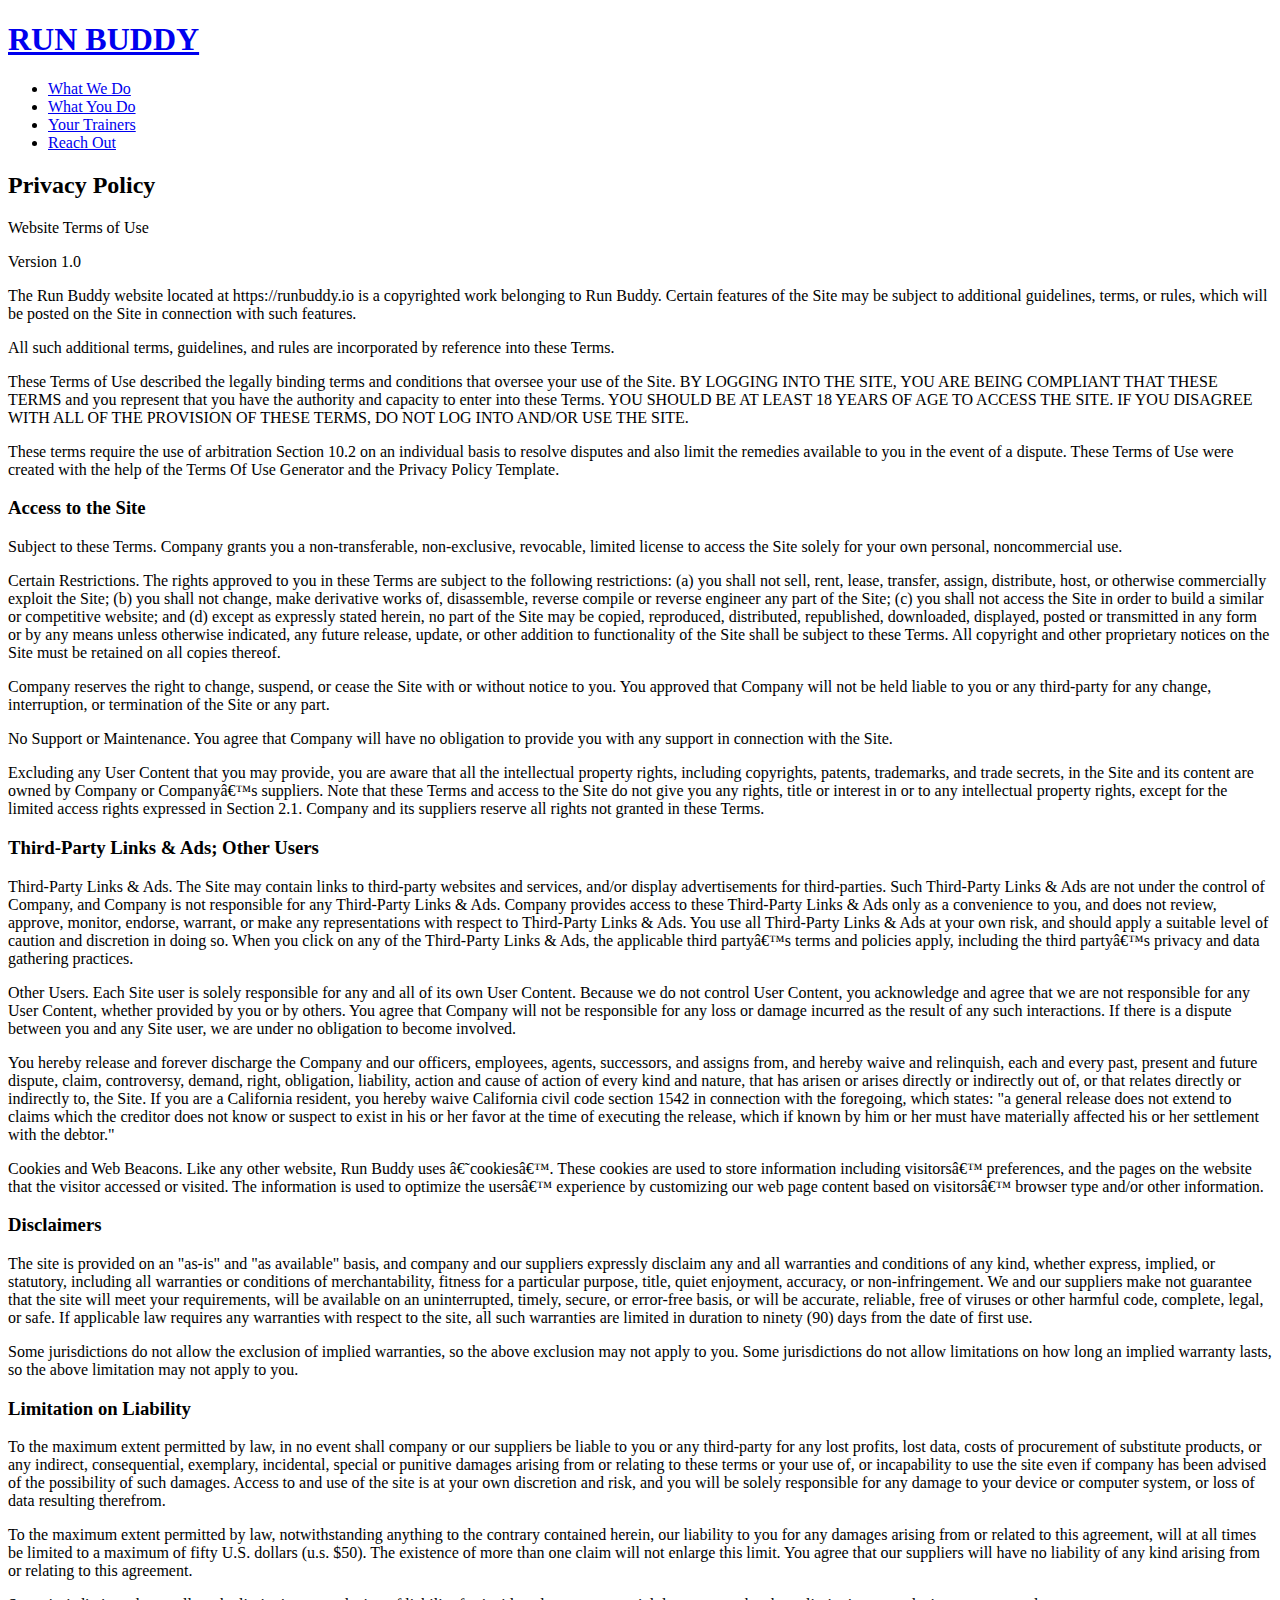
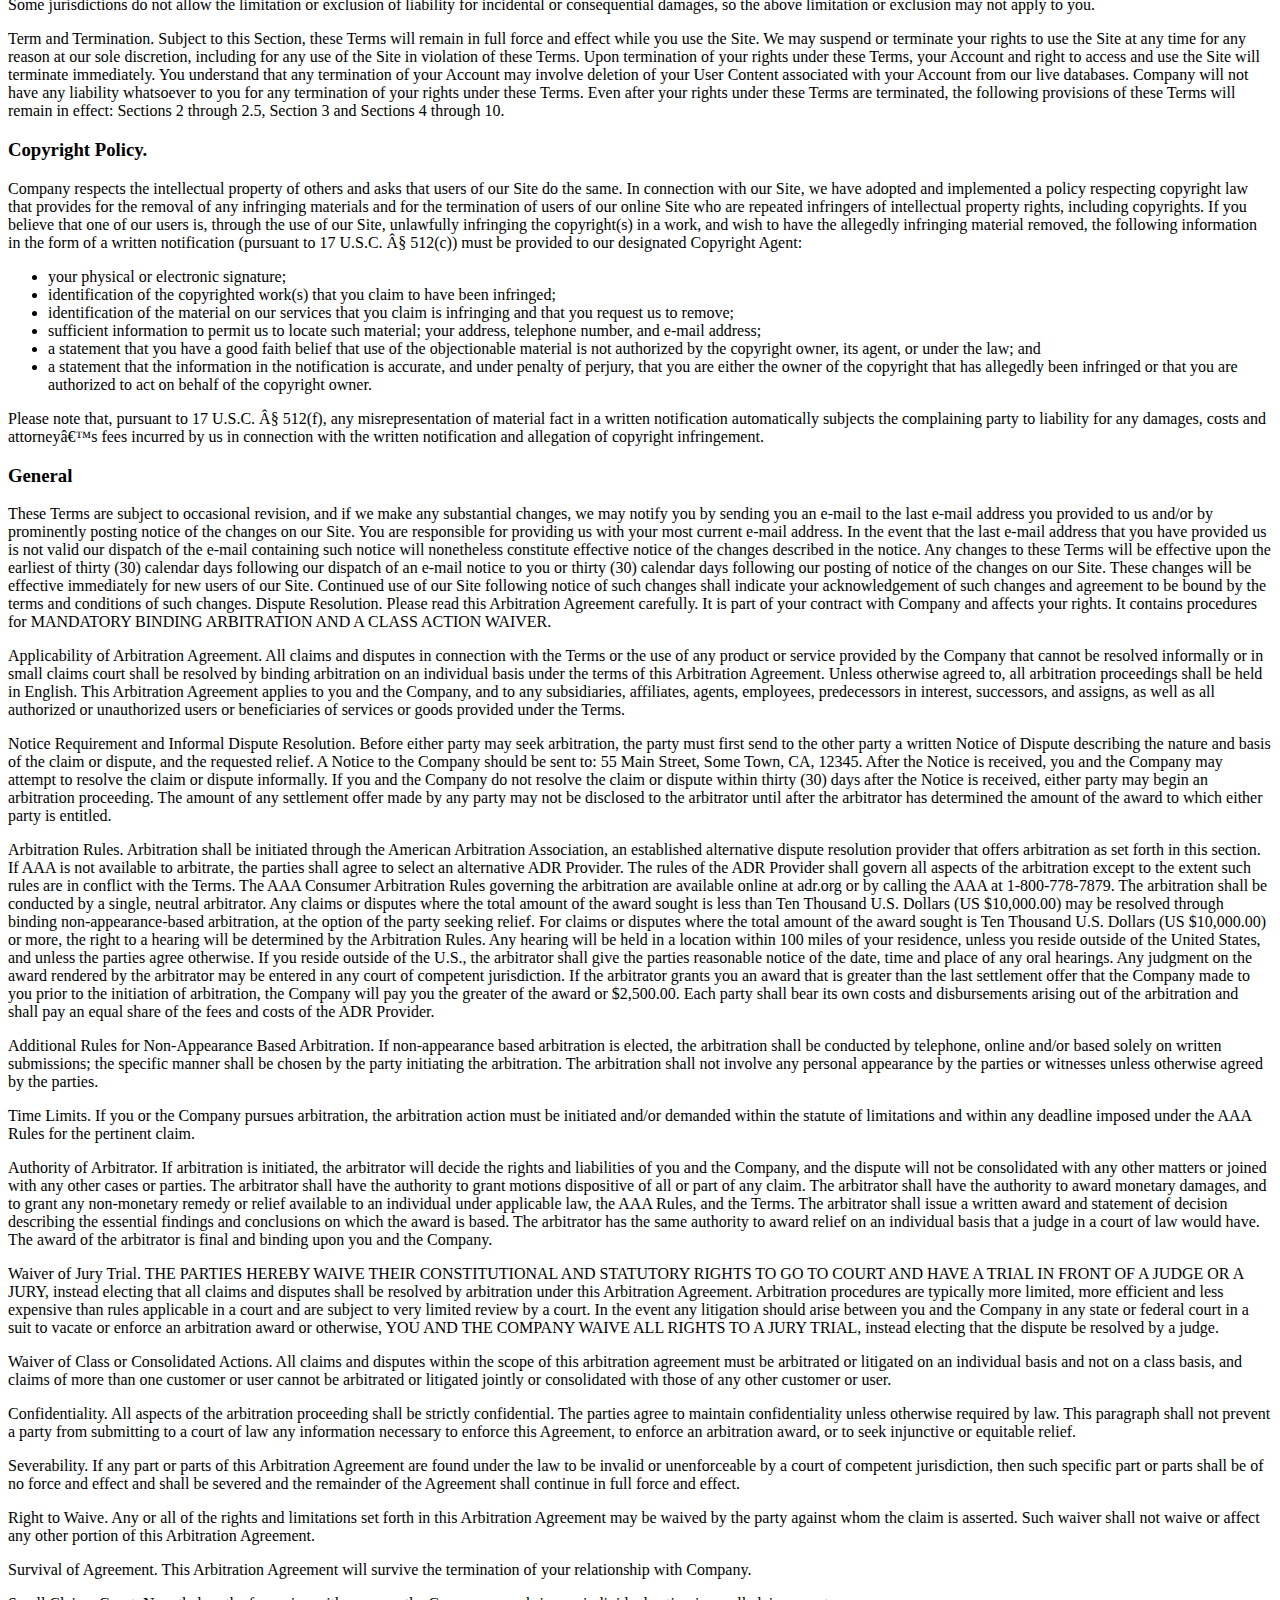
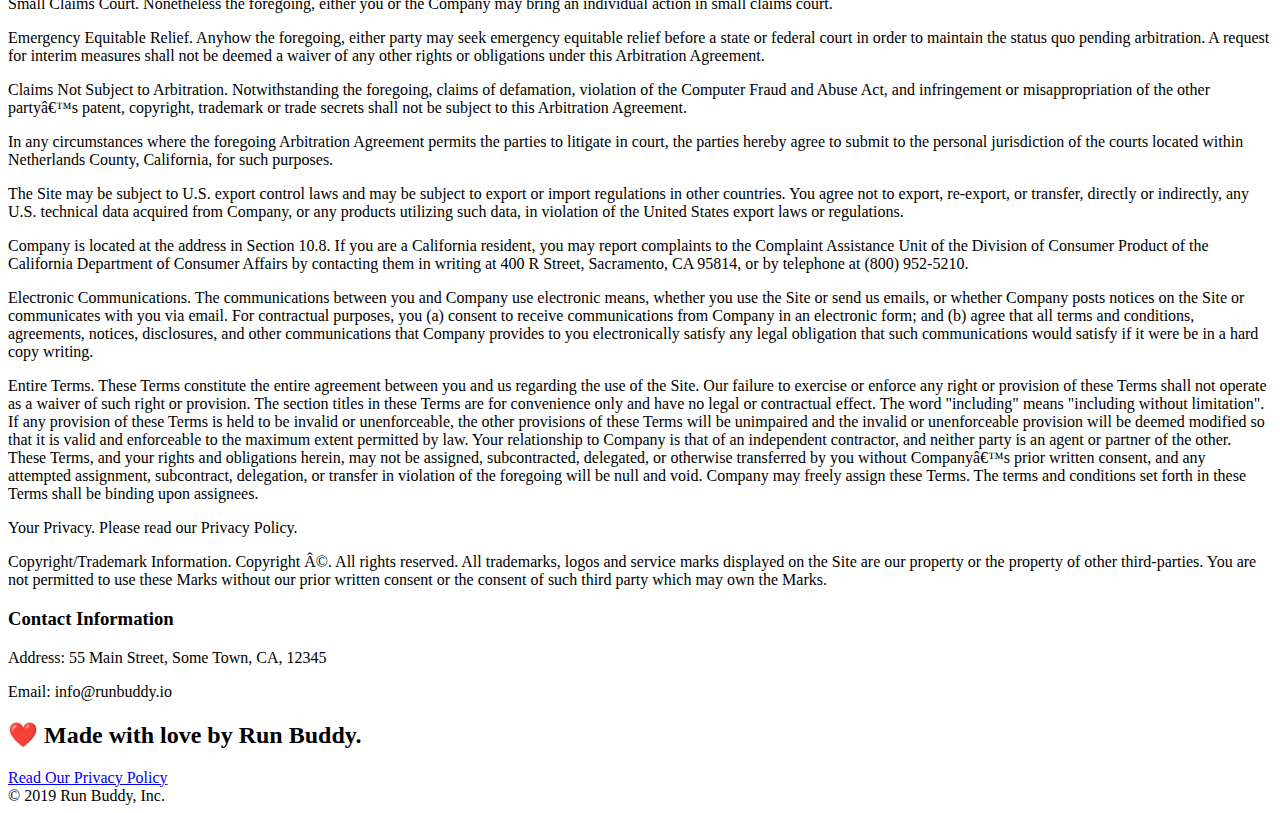
==== privacy-policy.html @ 8e340227 "initial version" ====
<!DOCTYPE html>
<html lang="en">

<head>
  <meta charset="UTF-8" />
  <title>Privacy Policy - Run Buddy</title>
  <link rel="stylesheet" href="./assets/css/style.css" />
  <link rel="stylesheet" href="./assets/css/secondary-styles.css" />

</head>

<body>
  <header>
    <h1>
      <a href="/">
        RUN BUDDY
      </a>
    </h1>
    <nav>
      <!-- Unordered list element -->
      <ul>
        <!-- List item element-->
        <li>
          <!-- Anchor element -->
          <a href="./index.html#what-we-do">What We Do</a>
        </li>
        <li>
          <a href="./index.html#what-you-do">What You Do</a>
        </li>
        <li>
          <a href="./index.html#your-trainers">Your Trainers</a>
        </li>
        <li>
          <a href="./index.html#reach-out">Reach Out</a>
        </li>
      </ul>
    </nav>
  </header>

  <section class="hero">
    <h2 class="page-title">
      Privacy Policy
    </h2>
  </section>

  <article class="secondary-content">

    <p>
      Website Terms of Use
    </p>

    <p>
      Version 1.0
    </p>

    <p>
      The Run Buddy website located at https://runbuddy.io is a copyrighted work belonging to Run Buddy. Certain
      features of the Site may be subject to additional guidelines, terms, or rules, which will be posted on the Site
      in connection with such features.
    </p>

    <p>
      All such additional terms, guidelines, and rules are incorporated by reference into these Terms.
    </p>

    <p>
      These Terms of Use described the legally binding terms and conditions that oversee your use of the Site. BY
      LOGGING INTO THE SITE, YOU ARE BEING COMPLIANT THAT THESE TERMS and you represent that you have the authority
      and capacity to enter into these Terms. YOU SHOULD BE AT LEAST 18 YEARS OF AGE TO ACCESS THE SITE. IF YOU
      DISAGREE WITH ALL OF THE PROVISION OF THESE TERMS, DO NOT LOG INTO AND/OR USE THE SITE.
    </p>

    <p>
      These terms require the use of arbitration Section 10.2 on an individual basis to resolve disputes and also
      limit the remedies available to you in the event of a dispute. These Terms of Use were created with the help of
      the Terms Of Use Generator and the Privacy Policy Template.
    </p>

    <h3>
      Access to the Site
    </h3>

    <p>
      Subject to these Terms. Company grants you a non-transferable, non-exclusive, revocable, limited license to
      access the Site solely for your own personal, noncommercial use.
    </p>

    <p>
      Certain Restrictions. The rights approved to you in these Terms are subject to the following restrictions: (a)
      you shall not sell, rent, lease, transfer, assign, distribute, host, or otherwise commercially exploit the Site;
      (b) you shall not change, make derivative works of, disassemble, reverse compile or reverse engineer any part of
      the Site; (c) you shall not access the Site in order to build a similar or competitive website; and (d) except
      as expressly stated herein, no part of the Site may be copied, reproduced, distributed, republished, downloaded,
      displayed, posted or transmitted in any form or by any means unless otherwise indicated, any future release,
      update, or other addition to functionality of the Site shall be subject to these Terms. All copyright and other
      proprietary notices on the Site must be retained on all copies thereof.
    </p>

    <p>
      Company reserves the right to change, suspend, or cease the Site with or without notice to you. You approved
      that Company will not be held liable to you or any third-party for any change, interruption, or termination of
      the Site or any part.
    </p>

    <p>
      No Support or Maintenance. You agree that Company will have no obligation to provide you with any support in
      connection with the Site.
    </p>

    <p>
      Excluding any User Content that you may provide, you are aware that all the intellectual property rights,
      including copyrights, patents, trademarks, and trade secrets, in the Site and its content are owned by Company
      or Companyâ€™s suppliers. Note that these Terms and access to the Site do not give you any rights, title or
      interest in or to any intellectual property rights, except for the limited access rights expressed in Section
      2.1. Company and its suppliers reserve all rights not granted in these Terms.
    </p>

    <h3>
      Third-Party Links & Ads; Other Users
    </h3>

    <p>
      Third-Party Links & Ads. The Site may contain links to third-party websites and services, and/or display
      advertisements for third-parties. Such Third-Party Links & Ads are not under the control of Company, and Company
      is not responsible for any Third-Party Links & Ads. Company provides access to these Third-Party Links & Ads
      only as a convenience to you, and does not review, approve, monitor, endorse, warrant, or make any
      representations with respect to Third-Party Links & Ads. You use all Third-Party Links & Ads at your own risk,
      and should apply a suitable level of caution and discretion in doing so. When you click on any of the
      Third-Party Links & Ads, the applicable third partyâ€™s terms and policies apply, including the third partyâ€™s
      privacy and data gathering practices.
    </p>

    <p>
      Other Users. Each Site user is solely responsible for any and all of its own User Content. Because we do not
      control User Content, you acknowledge and agree that we are not responsible for any User Content, whether
      provided by you or by others. You agree that Company will not be responsible for any loss or damage incurred as
      the result of any such interactions. If there is a dispute between you and any Site user, we are under no
      obligation to become involved.
    </p>

    <p>
      You hereby release and forever discharge the Company and our officers, employees, agents, successors, and
      assigns from, and hereby waive and relinquish, each and every past, present and future dispute, claim,
      controversy, demand, right, obligation, liability, action and cause of action of every kind and nature, that has
      arisen or arises directly or indirectly out of, or that relates directly or indirectly to, the Site. If you are
      a California resident, you hereby waive California civil code section 1542 in connection with the foregoing,
      which states: "a general release does not extend to claims which the creditor does not know or suspect to exist
      in his or her favor at the time of executing the release, which if known by him or her must have materially
      affected his or her settlement with the debtor."
    </p>

    <p>
      Cookies and Web Beacons. Like any other website, Run Buddy uses â€˜cookiesâ€™. These cookies are used to store
      information including visitorsâ€™ preferences, and the pages on the website that the visitor accessed or visited.
      The information is used to optimize the usersâ€™ experience by customizing our web page content based on
      visitorsâ€™
      browser type and/or other information.
    </p>

    <h3>
      Disclaimers
    </h3>

    <p>
      The site is provided on an "as-is" and "as available" basis, and company and our suppliers expressly disclaim
      any and all warranties and conditions of any kind, whether express, implied, or statutory, including all
      warranties or conditions of merchantability, fitness for a particular purpose, title, quiet enjoyment, accuracy,
      or non-infringement. We and our suppliers make not guarantee that the site will meet your requirements, will be
      available on an uninterrupted, timely, secure, or error-free basis, or will be accurate, reliable, free of
      viruses or other harmful code, complete, legal, or safe. If applicable law requires any warranties with respect
      to the site, all such warranties are limited in duration to ninety (90) days from the date of first use.
    </p>

    <p>
      Some jurisdictions do not allow the exclusion of implied warranties, so the above exclusion may not apply to
      you. Some jurisdictions do not allow limitations on how long an implied warranty lasts, so the above limitation
      may not apply to you.
    </p>

    <h3>
      Limitation on Liability
    </h3>

    <p>
      To the maximum extent permitted by law, in no event shall company or our suppliers be liable to you or any
      third-party for any lost profits, lost data, costs of procurement of substitute products, or any indirect,
      consequential, exemplary, incidental, special or punitive damages arising from or relating to these terms or
      your use of, or incapability to use the site even if company has been advised of the possibility of such
      damages. Access to and use of the site is at your own discretion and risk, and you will be solely responsible
      for any damage to your device or computer system, or loss of data resulting therefrom.
    </p>

    <p>
      To the maximum extent permitted by law, notwithstanding anything to the contrary contained herein, our liability
      to you for any damages arising from or related to this agreement, will at all times be limited to a maximum of
      fifty U.S. dollars (u.s. $50). The existence of more than one claim will not enlarge this limit. You agree that
      our suppliers will have no liability of any kind arising from or relating to this agreement.
    </p>

    <p>
      Some jurisdictions do not allow the limitation or exclusion of liability for incidental or consequential
      damages, so the above limitation or exclusion may not apply to you.
    </p>

    <p>
      Term and Termination. Subject to this Section, these Terms will remain in full force and effect while you use
      the Site. We may suspend or terminate your rights to use the Site at any time for any reason at our sole
      discretion, including for any use of the Site in violation of these Terms. Upon termination of your rights under
      these Terms, your Account and right to access and use the Site will terminate immediately. You understand that
      any termination of your Account may involve deletion of your User Content associated with your Account from our
      live databases. Company will not have any liability whatsoever to you for any termination of your rights under
      these Terms. Even after your rights under these Terms are terminated, the following provisions of these Terms
      will remain in effect: Sections 2 through 2.5, Section 3 and Sections 4 through 10.
    </p>

    <h3>
      Copyright Policy.
    </h3>

    <p>
      Company respects the intellectual property of others and asks that users of our Site do the same. In connection
      with our Site, we have adopted and implemented a policy respecting copyright law that provides for the removal
      of any infringing materials and for the termination of users of our online Site who are repeated infringers of
      intellectual property rights, including copyrights. If you believe that one of our users is, through the use of
      our Site, unlawfully infringing the copyright(s) in a work, and wish to have the allegedly infringing material
      removed, the following information in the form of a written notification (pursuant to 17 U.S.C. Â§ 512(c)) must
      be provided to our designated Copyright Agent:
    </p>

    <ul>
      <li>
        your physical or electronic signature;
      </li>
      <li>
        identification of the copyrighted work(s) that you claim to have been infringed;
      </li>
      <li>
        identification of the material on our services that you claim is infringing and that you request us to remove;
      </li>
      <li>
        sufficient information to permit us to locate such material; your address, telephone number, and e-mail
        address;
      </li>
      <li>
        a statement that you have a good faith belief that use of the objectionable material is not authorized by the
        copyright owner, its agent, or under the law; and
      </li>
      <li>
        a statement that the information in the notification is accurate, and under penalty of perjury, that you are
        either the owner of the copyright that has allegedly been infringed or that you are authorized to act on
        behalf of the copyright owner.
      </li>
    </ul>

    <p>
      Please note that, pursuant to 17 U.S.C. Â§ 512(f), any misrepresentation of material fact in a written
      notification automatically subjects the complaining party to liability for any damages, costs and attorneyâ€™s
      fees incurred by us in connection with the written notification and allegation of copyright infringement.
    </p>

    <h3>
      General
    </h3>

    <p>
      These Terms are subject to occasional revision, and if we make any substantial changes, we may notify you by
      sending you an e-mail to the last e-mail address you provided to us and/or by prominently posting notice of the
      changes on our Site. You are responsible for providing us with your most current e-mail address. In the event
      that the last e-mail address that you have provided us is not valid our dispatch of the e-mail containing such
      notice will nonetheless constitute effective notice of the changes described in the notice. Any changes to these
      Terms will be effective upon the earliest of thirty (30) calendar days following our dispatch of an e-mail
      notice to you or thirty (30) calendar days following our posting of notice of the changes on our Site. These
      changes will be effective immediately for new users of our Site. Continued use of our Site following notice of
      such changes shall indicate your acknowledgement of such changes and agreement to be bound by the terms and
      conditions of such changes. Dispute Resolution. Please read this Arbitration Agreement carefully. It is part of
      your contract with Company and affects your rights. It contains procedures for MANDATORY BINDING ARBITRATION AND
      A CLASS ACTION WAIVER.
    </p>

    <p>
      Applicability of Arbitration Agreement. All claims and disputes in connection with the Terms or the use of any
      product or service provided by the Company that cannot be resolved informally or in small claims court shall be
      resolved by binding arbitration on an individual basis under the terms of this Arbitration Agreement. Unless
      otherwise agreed to, all arbitration proceedings shall be held in English. This Arbitration Agreement applies to
      you and the Company, and to any subsidiaries, affiliates, agents, employees, predecessors in interest,
      successors, and assigns, as well as all authorized or unauthorized users or beneficiaries of services or goods
      provided under the Terms.
    </p>

    <p>
      Notice Requirement and Informal Dispute Resolution. Before either party may seek arbitration, the party must
      first send to the other party a written Notice of Dispute describing the nature and basis of the claim or
      dispute, and the requested relief. A Notice to the Company should be sent to: 55 Main Street, Some Town, CA,
      12345. After the Notice is received, you and the Company may attempt to resolve the claim or dispute informally.
      If you and the Company do not resolve the claim or dispute within thirty (30) days after the Notice is received,
      either party may begin an arbitration proceeding. The amount of any settlement offer made by any party may not
      be disclosed to the arbitrator until after the arbitrator has determined the amount of the award to which either
      party is entitled.
    </p>

    <p>
      Arbitration Rules. Arbitration shall be initiated through the American Arbitration Association, an established
      alternative dispute resolution provider that offers arbitration as set forth in this section. If AAA is not
      available to arbitrate, the parties shall agree to select an alternative ADR Provider. The rules of the ADR
      Provider shall govern all aspects of the arbitration except to the extent such rules are in conflict with the
      Terms. The AAA Consumer Arbitration Rules governing the arbitration are available online at adr.org or by
      calling the AAA at 1-800-778-7879. The arbitration shall be conducted by a single, neutral arbitrator. Any
      claims or disputes where the total amount of the award sought is less than Ten Thousand U.S. Dollars (US
      $10,000.00) may be resolved through binding non-appearance-based arbitration, at the option of the party seeking
      relief. For claims or disputes where the total amount of the award sought is Ten Thousand U.S. Dollars (US
      $10,000.00) or more, the right to a hearing will be determined by the Arbitration Rules. Any hearing will be
      held in a location within 100 miles of your residence, unless you reside outside of the United States, and
      unless the parties agree otherwise. If you reside outside of the U.S., the arbitrator shall give the parties
      reasonable notice of the date, time and place of any oral hearings. Any judgment on the award rendered by the
      arbitrator may be entered in any court of competent jurisdiction. If the arbitrator grants you an award that is
      greater than the last settlement offer that the Company made to you prior to the initiation of arbitration, the
      Company will pay you the greater of the award or $2,500.00. Each party shall bear its own costs and
      disbursements arising out of the arbitration and shall pay an equal share of the fees and costs of the ADR
      Provider.
    </p>

    <p>
      Additional Rules for Non-Appearance Based Arbitration. If non-appearance based arbitration is elected, the
      arbitration shall be conducted by telephone, online and/or based solely on written submissions; the specific
      manner shall be chosen by the party initiating the arbitration. The arbitration shall not involve any personal
      appearance by the parties or witnesses unless otherwise agreed by the parties.
    </p>

    <p>
      Time Limits. If you or the Company pursues arbitration, the arbitration action must be initiated and/or demanded
      within the statute of limitations and within any deadline imposed under the AAA Rules for the pertinent claim.
    </p>

    <p>
      Authority of Arbitrator. If arbitration is initiated, the arbitrator will decide the rights and liabilities of
      you and the Company, and the dispute will not be consolidated with any other matters or joined with any other
      cases or parties. The arbitrator shall have the authority to grant motions dispositive of all or part of any
      claim. The arbitrator shall have the authority to award monetary damages, and to grant any non-monetary remedy
      or relief available to an individual under applicable law, the AAA Rules, and the Terms. The arbitrator shall
      issue a written award and statement of decision describing the essential findings and conclusions on which the
      award is based. The arbitrator has the same authority to award relief on an individual basis that a judge in a
      court of law would have. The award of the arbitrator is final and binding upon you and the Company.
    </p>

    <p>
      Waiver of Jury Trial. THE PARTIES HEREBY WAIVE THEIR CONSTITUTIONAL AND STATUTORY RIGHTS TO GO TO COURT AND HAVE
      A TRIAL IN FRONT OF A JUDGE OR A JURY, instead electing that all claims and disputes shall be resolved by
      arbitration under this Arbitration Agreement. Arbitration procedures are typically more limited, more efficient
      and less expensive than rules applicable in a court and are subject to very limited review by a court. In the
      event any litigation should arise between you and the Company in any state or federal court in a suit to vacate
      or enforce an arbitration award or otherwise, YOU AND THE COMPANY WAIVE ALL RIGHTS TO A JURY TRIAL, instead
      electing that the dispute be resolved by a judge.
    </p>

    <p>
      Waiver of Class or Consolidated Actions. All claims and disputes within the scope of this arbitration agreement
      must be arbitrated or litigated on an individual basis and not on a class basis, and claims of more than one
      customer or user cannot be arbitrated or litigated jointly or consolidated with those of any other customer or
      user.
    </p>

    <p>
      Confidentiality. All aspects of the arbitration proceeding shall be strictly confidential. The parties agree to
      maintain confidentiality unless otherwise required by law. This paragraph shall not prevent a party from
      submitting to a court of law any information necessary to enforce this Agreement, to enforce an arbitration
      award, or to seek injunctive or equitable relief.
    </p>

    <p>
      Severability. If any part or parts of this Arbitration Agreement are found under the law to be invalid or
      unenforceable by a court of competent jurisdiction, then such specific part or parts shall be of no force and
      effect and shall be severed and the remainder of the Agreement shall continue in full force and effect.
    </p>

    <p>
      Right to Waive. Any or all of the rights and limitations set forth in this Arbitration Agreement may be waived
      by the party against whom the claim is asserted. Such waiver shall not waive or affect any other portion of this
      Arbitration Agreement.
    </p>

    <p>
      Survival of Agreement. This Arbitration Agreement will survive the termination of your relationship with
      Company.
    </p>

    <p>
      Small Claims Court. Nonetheless the foregoing, either you or the Company may bring an individual action in small
      claims court.
    </p>

    <p>
      Emergency Equitable Relief. Anyhow the foregoing, either party may seek emergency equitable relief before a
      state or federal court in order to maintain the status quo pending arbitration. A request for interim measures
      shall not be deemed a waiver of any other rights or obligations under this Arbitration Agreement.
    </p>

    <p>
      Claims Not Subject to Arbitration. Notwithstanding the foregoing, claims of defamation, violation of the
      Computer Fraud and Abuse Act, and infringement or misappropriation of the other partyâ€™s patent, copyright,
      trademark or trade secrets shall not be subject to this Arbitration Agreement.
    </p>

    <p>
      In any circumstances where the foregoing Arbitration Agreement permits the parties to litigate in court, the
      parties hereby agree to submit to the personal jurisdiction of the courts located within Netherlands County,
      California, for such purposes.
    </p>

    <p>
      The Site may be subject to U.S. export control laws and may be subject to export or import regulations in other
      countries. You agree not to export, re-export, or transfer, directly or indirectly, any U.S. technical data
      acquired from Company, or any products utilizing such data, in violation of the United States export laws or
      regulations.
    </p>

    <p>
      Company is located at the address in Section 10.8. If you are a California resident, you may report complaints
      to the Complaint Assistance Unit of the Division of Consumer Product of the California Department of Consumer
      Affairs by contacting them in writing at 400 R Street, Sacramento, CA 95814, or by telephone at (800) 952-5210.
    </p>

    <p>
      Electronic Communications. The communications between you and Company use electronic means, whether you use the
      Site or send us emails, or whether Company posts notices on the Site or communicates with you via email. For
      contractual purposes, you (a) consent to receive communications from Company in an electronic form; and (b)
      agree that all terms and conditions, agreements, notices, disclosures, and other communications that Company
      provides to you electronically satisfy any legal obligation that such communications would satisfy if it were be
      in a hard copy writing.
    </p>

    <p>
      Entire Terms. These Terms constitute the entire agreement between you and us regarding the use of the Site. Our
      failure to exercise or enforce any right or provision of these Terms shall not operate as a waiver of such right
      or provision. The section titles in these Terms are for convenience only and have no legal or contractual
      effect. The word "including" means "including without limitation". If any provision of these Terms is held to be
      invalid or unenforceable, the other provisions of these Terms will be unimpaired and the invalid or
      unenforceable provision will be deemed modified so that it is valid and enforceable to the maximum extent
      permitted by law. Your relationship to Company is that of an independent contractor, and neither party is an
      agent or partner of the other. These Terms, and your rights and obligations herein, may not be assigned,
      subcontracted, delegated, or otherwise transferred by you without Companyâ€™s prior written consent, and any
      attempted assignment, subcontract, delegation, or transfer in violation of the foregoing will be null and void.
      Company may freely assign these Terms. The terms and conditions set forth in these Terms shall be binding upon
      assignees.
    </p>

    <p>
      Your Privacy. Please read our Privacy Policy.
    </p>

    <p>
      Copyright/Trademark Information. Copyright Â©. All rights reserved. All trademarks, logos and service marks
      displayed on the Site are our property or the property of other third-parties. You are not permitted to use
      these Marks without our prior written consent or the consent of such third party which may own the Marks.
    </p>

    <h3>
      Contact Information
    </h3>

    <p>
      Address: 55 Main Street, Some Town, CA, 12345
    </p>

    <p>
      Email: info@runbuddy.io
    </p>

  </article>


  <!-- footer -->
  <footer>
    <h2>❤️ Made with love by Run Buddy.</h2>
    <div>
      <a href="#">Read Our Privacy Policy</a><br />
      &copy; 2019 Run Buddy, Inc.
    </div>
  </footer>
</body>

</html>
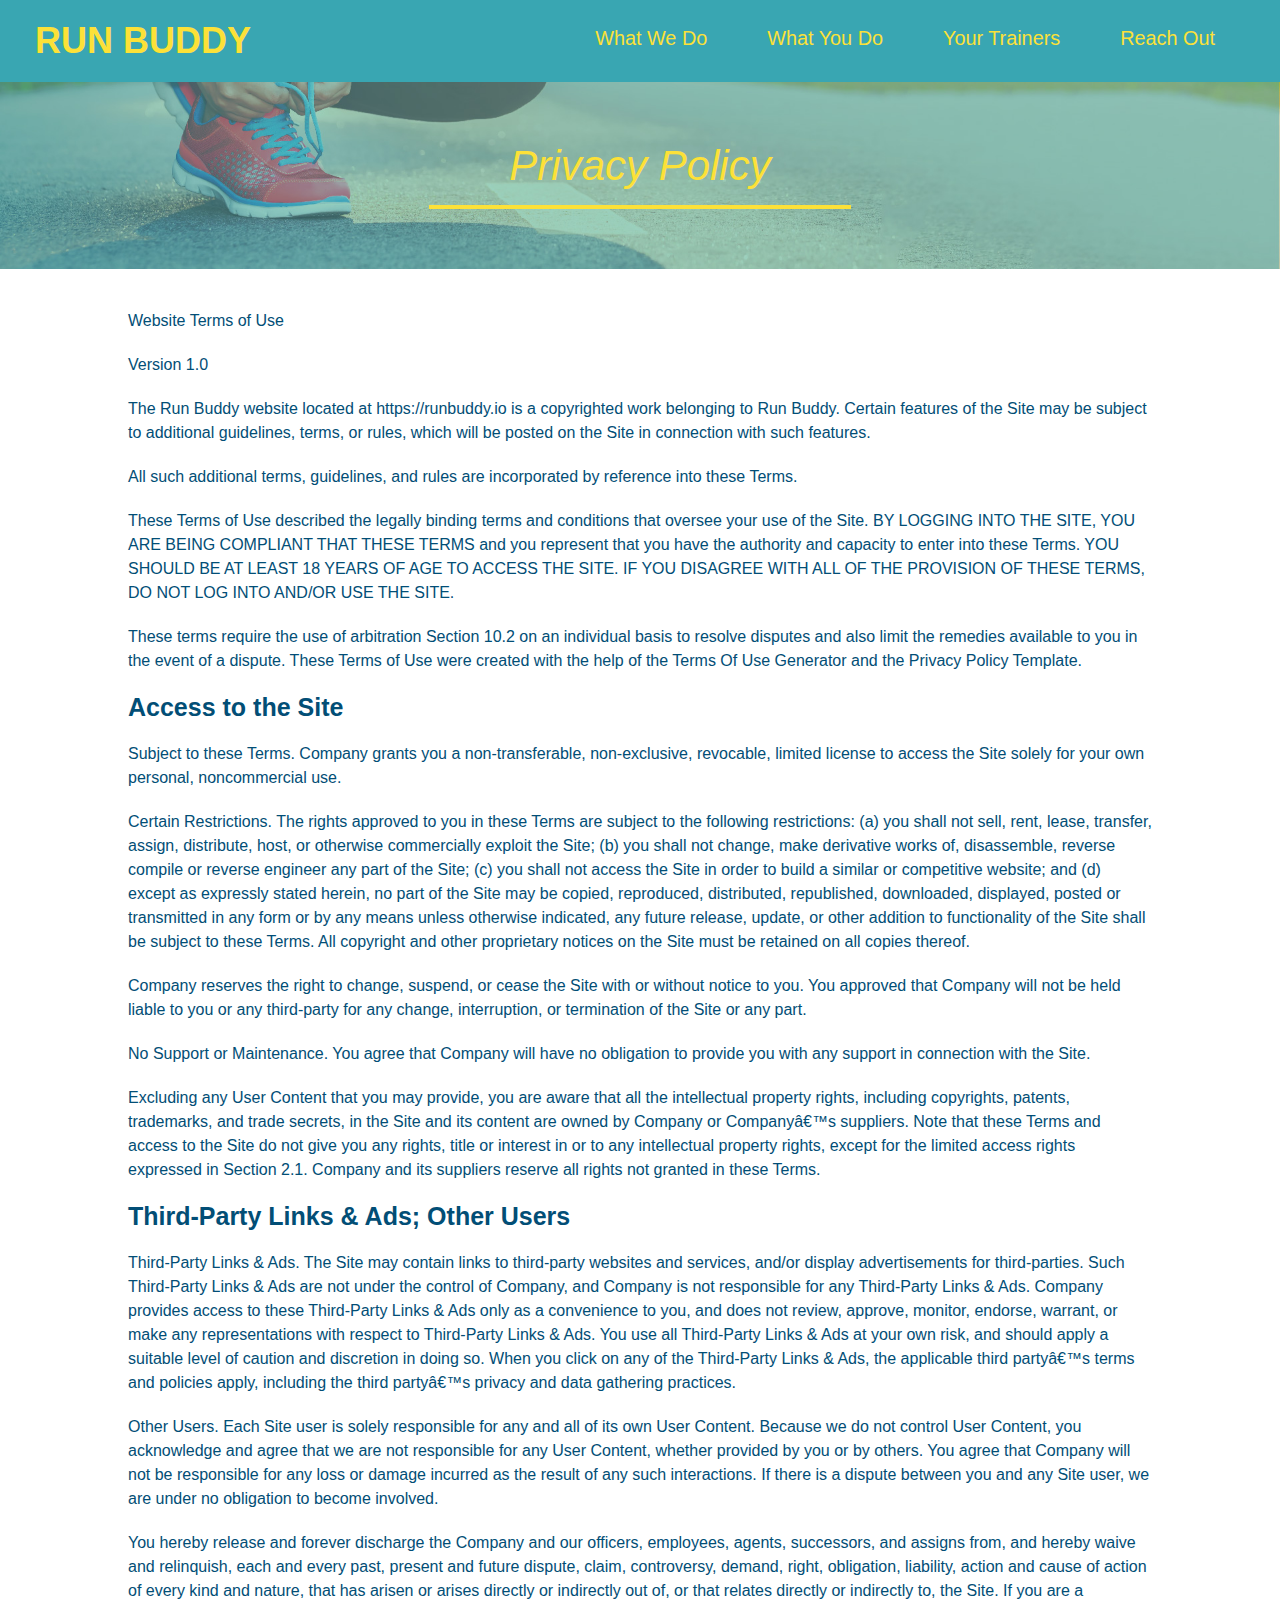
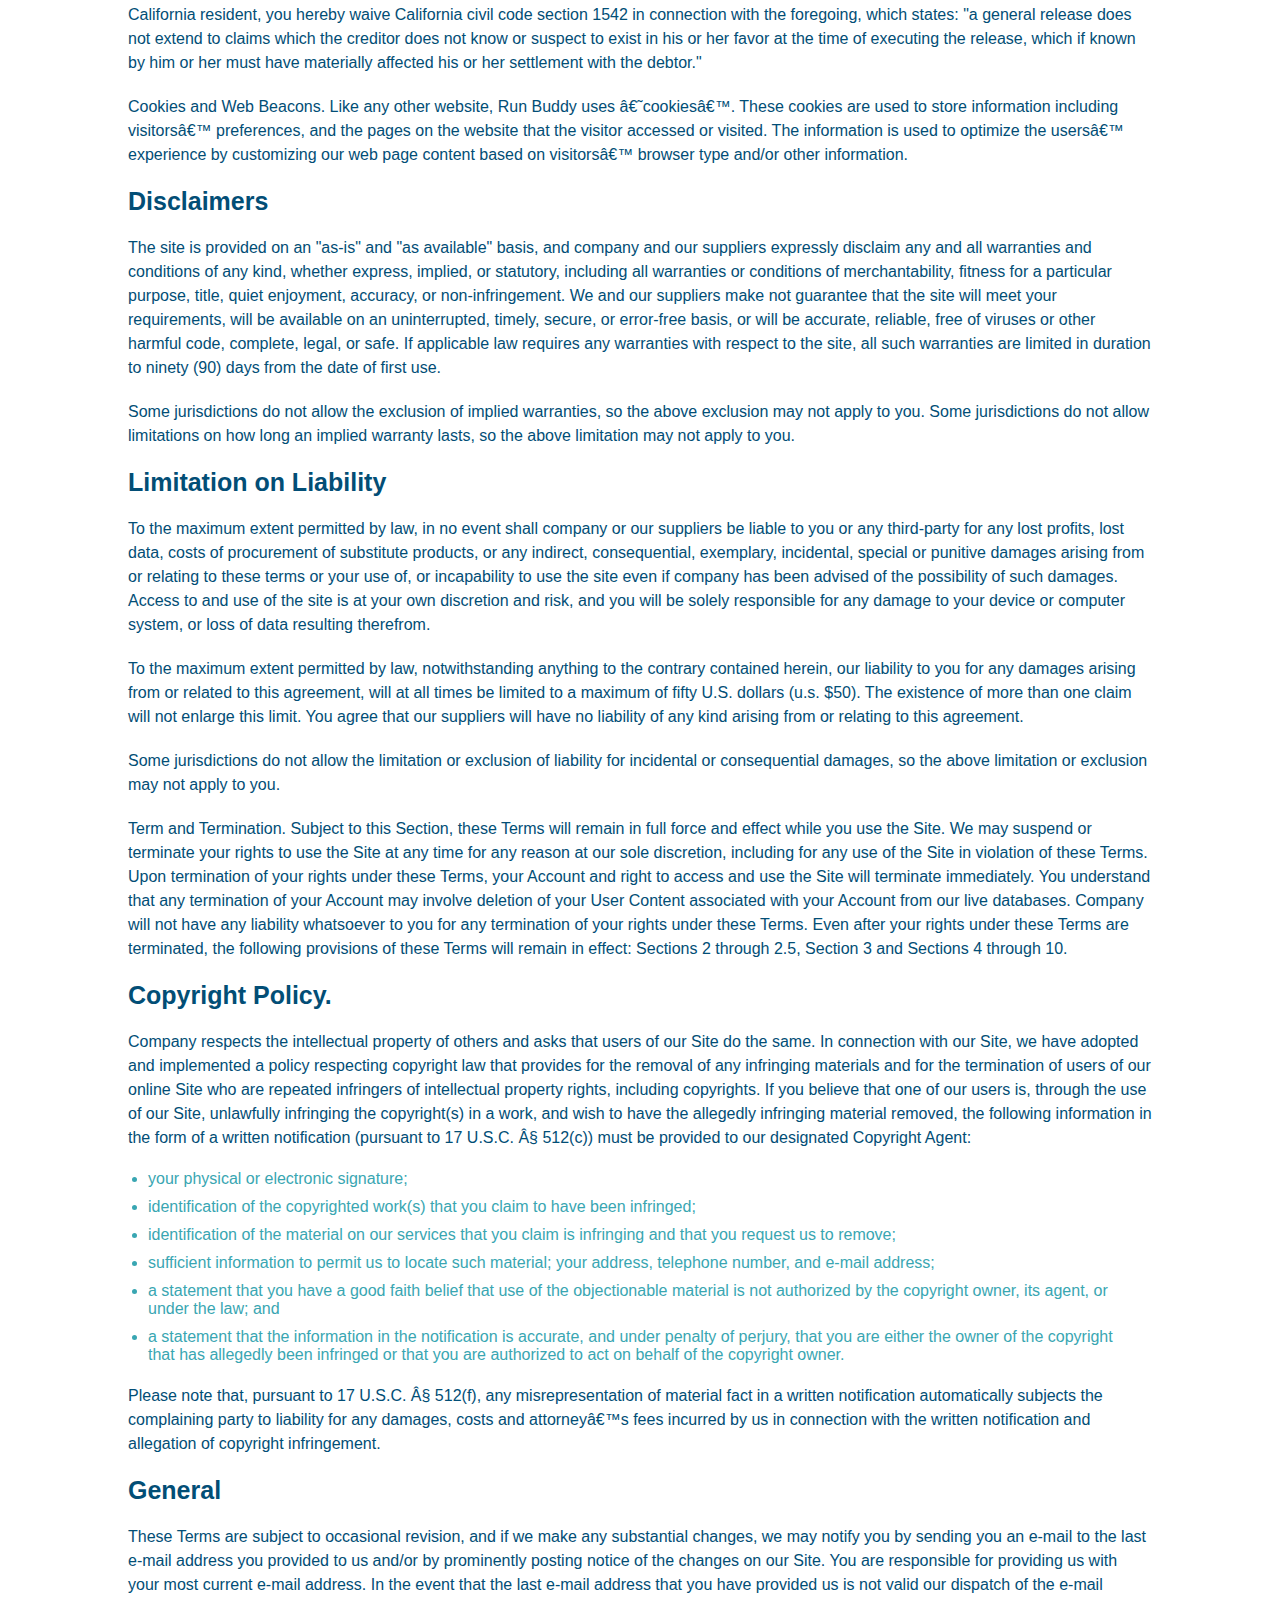
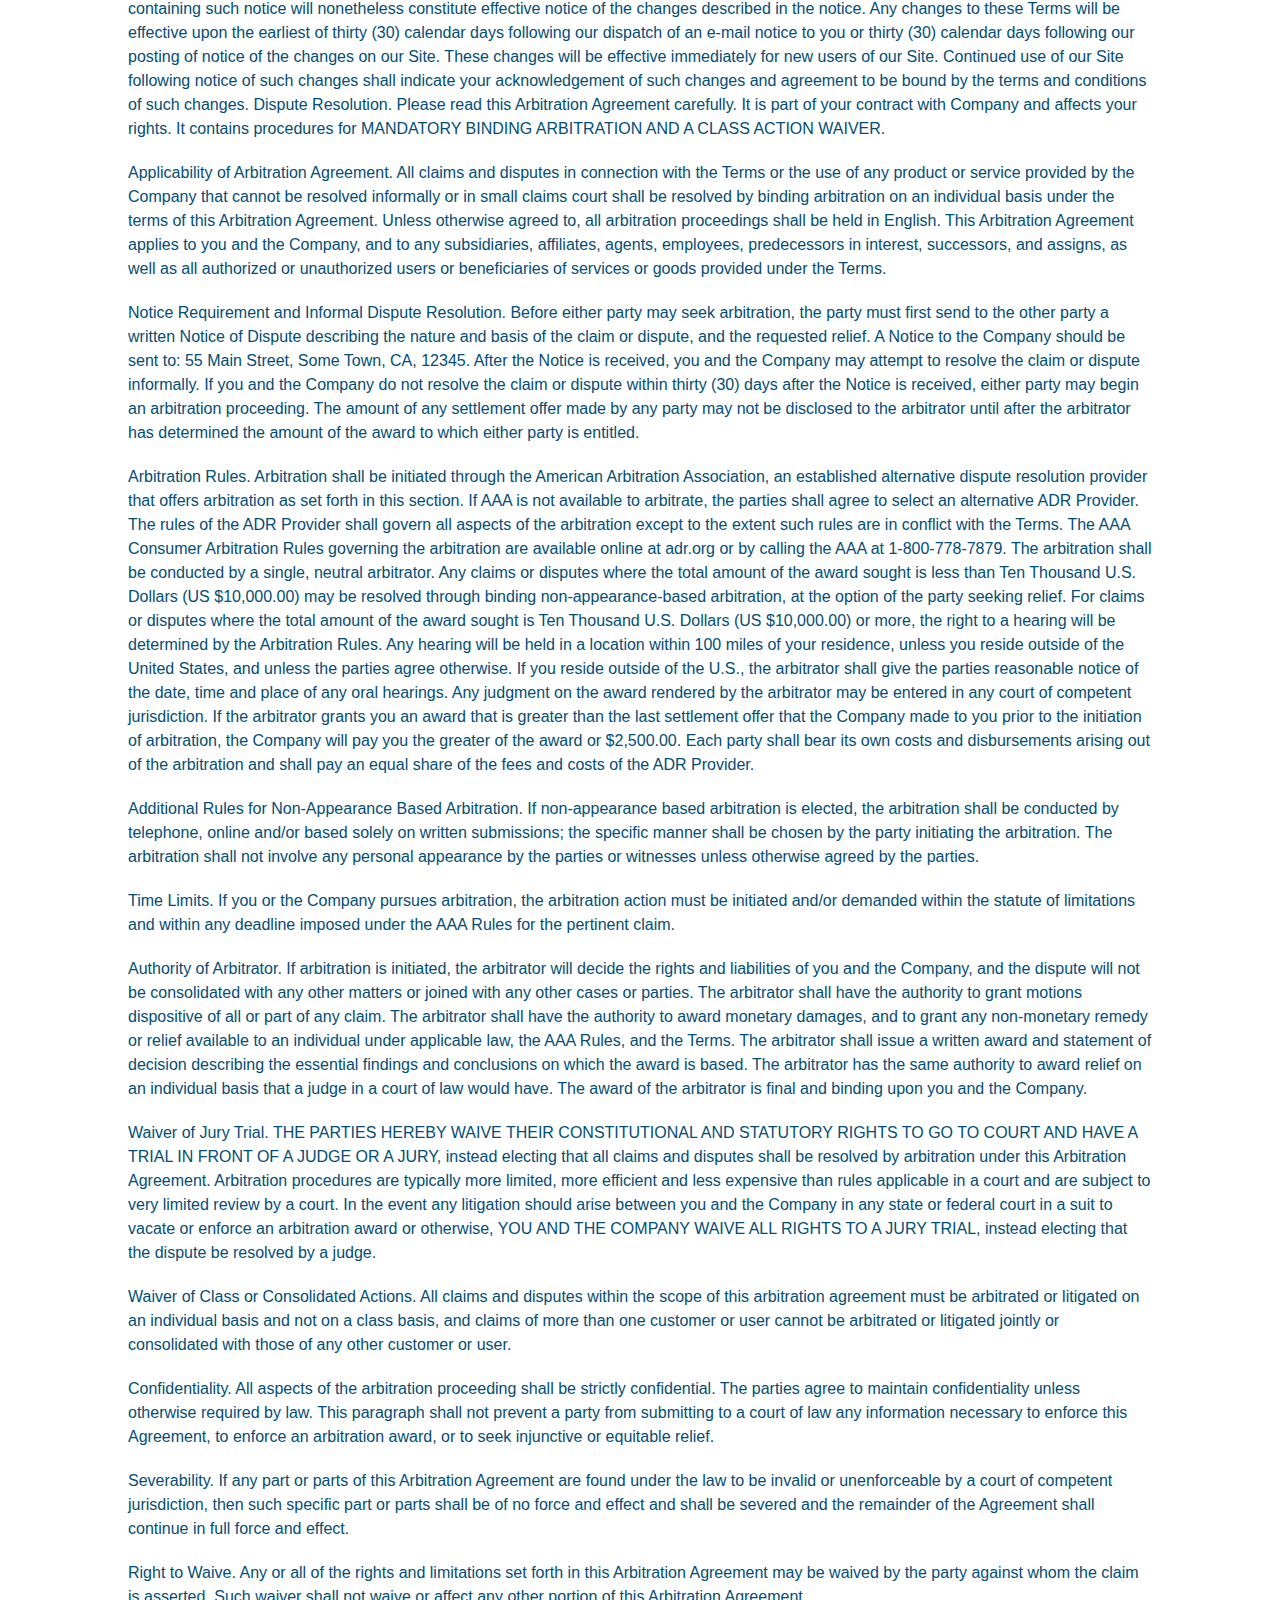
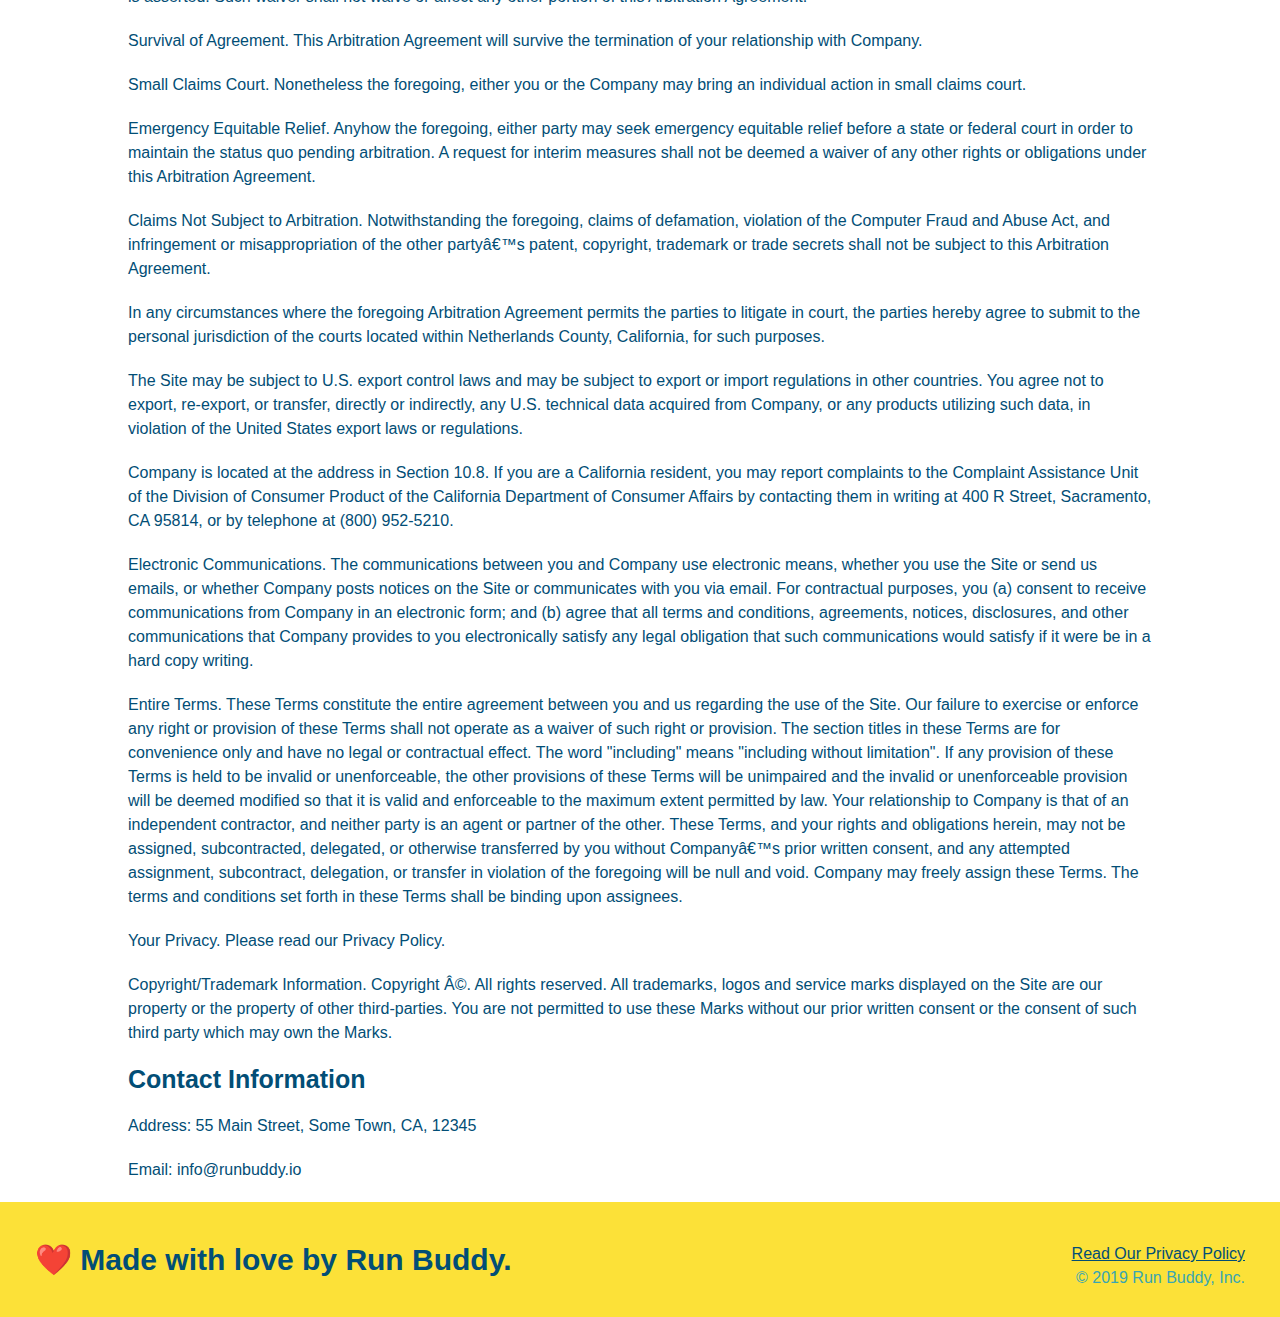
==== commit fc5fcbf0: "updated paths to stylesheets" ====
--- a/privacy-policy.html
+++ b/privacy-policy.html
@@ -4,8 +4,8 @@
 <head>
   <meta charset="UTF-8" />
   <title>Privacy Policy - Run Buddy</title>
-  <link rel="stylesheet" href="./assets/css/style.css" />
-  <link rel="stylesheet" href="./assets/css/secondary-styles.css" />
+  <link rel="stylesheet" href="style.css" />
+  <link rel="stylesheet" href="secondary-styles.css" />
 
 </head>
 
--- a/style.css
+++ b/style.css
@@ -0,0 +1,276 @@
+* {
+  margin: 0;
+  padding: 0;
+  box-sizing: border-box;
+}
+
+body {
+  /* more on this crazy alphanumerical value in a minute! */
+  color: #39a6b2;
+  font-family: Helvetica, Arial, sans-serif;
+}
+
+/* apply styles to <header> */
+header {
+  padding: 20px 35px;
+  background-color: #39a6b2;
+  display: flex;
+  justify-content: space-between;
+  flex-wrap: wrap;
+}
+
+header h1 {
+  font-weight: bold;
+  font-size: 36px;
+  color: #fce138;
+  margin: 0;
+}
+header a {
+  text-decoration: none;
+  color: #fce138;
+}
+
+header nav {
+  
+  margin: 7px 0;
+}
+
+header nav ul {
+  display: flex;
+  flex-wrap: wrap;
+  justify-content: space-between;
+  align-items: center;
+  list-style: none;
+}
+
+header nav ul li a {
+  margin: 0 30px;
+  font-weight: lighter;
+  font-size: 1.55vw;
+}
+
+footer {
+  background: #fce138;
+  width: 100%;
+  padding: 40px 35px;
+}
+
+footer h2 {
+  display: inline;
+  color: #024e76;
+  font-size: 30px;
+  margin: 0;
+}
+
+footer div {
+  float: right;
+  line-height: 1.5;
+  text-align: right;
+}
+
+footer a {
+  color: #024e76;
+}
+
+section {
+  padding: 60px;
+}
+
+/* Hero Style Start */
+.hero {
+  background-image: url('images/hero-bg.jpg');
+  height: 600px;
+  background-size: cover;
+  background-position: center;
+  position: relative;
+}
+/* Hero Style End */
+
+.hero-form {
+  border: 3px solid #024e76;
+  background-color: #fce138;
+  padding: 20px;
+  width: 500px;
+  color: #024e76;
+  position: absolute;
+  bottom: 120px;
+  right: 140px;
+}
+
+.hero-form h3 {
+  font-size: 24px;
+  margin: 0;
+}
+.hero-form p {
+  margin: 5px 0 15px 0;
+}
+
+.form-input {
+  border: 1px solid #024e76;
+  display: block;
+  padding: 7px 15px;
+  font-size: 16px;
+  color: #024e76;
+  width: 100%;
+  margin-bottom: 15px;
+}
+
+.hero-form label {
+  margin: 0 5px;
+}
+
+.hero-form button {
+  color: #fce138;
+  background-color: #024e76;
+  border: none;
+  padding: 10px 20px;
+  font-size: 16px;
+}
+
+.intro {
+  text-align: center;
+}
+
+.intro p {
+  line-height: 1.7;
+  color: #39a6b2;
+  width: 80%;
+  font-size: 20px;
+  margin: 0 auto;
+}
+
+.steps {
+  text-align: center;
+  background: #fce138;
+}
+
+.steps div {
+  margin-bottom: 80px;
+}
+
+.steps img {
+  width: 15%;
+  margin: 10px 0;
+}
+
+.steps h3 {
+  color: #024e76;
+  font-size: 46px;
+  margin-top: 10px;
+}
+
+.steps p {
+  color: #39a6b2;
+  font-size: 23px;
+}
+
+.steps span {
+  font-size: 38px;
+}
+
+.section-title {
+  font-size: 55px;
+  color: #024e76;
+  margin-bottom: 35px;
+  padding: 0 100px 20px 100px;
+  display: inline-block;
+  border-bottom: 3px solid;
+}
+
+.primary-border {
+  border-color: #fce138;
+}
+
+.secondary-border {
+  border-color: #39a6b2;
+}
+
+.trainers {
+  text-align: center;
+}
+
+.trainer {
+  width: 900px;
+  margin: 0 auto 30px auto;
+  background: #024e76;
+  color: #fce138;
+  overflow: auto;
+}
+
+.trainer img {
+  width: 35%;
+  float: left;
+}
+
+.trainer-bio {
+  padding: 35px;
+  float: left;
+  width: 65%;
+}
+
+.trainer-bio h3 {
+  font-size: 32px;
+  margin-bottom: 8px;
+}
+
+.trainer-bio h4 {
+  font-weight: lighter;
+  font-size: 26px;
+  margin-bottom: 25px;
+}
+
+.trainer-bio p {
+  font-size: 17px;
+  line-height: 1.3;
+}
+
+.text-left {
+  text-align: left;
+}
+
+.text-right {
+  text-align: right;
+}
+
+/* REACH OUT STYLES START */
+.contact {
+  text-align: center;
+  background: #024e76;
+}
+
+.contact h2 {
+  color: #fce138;
+}
+
+.contact-info iframe {
+  width: 400px;
+  height: 400px;
+}
+
+.contact-info div {
+  width: 410px;
+  display: inline-block;
+  vertical-align: top;
+  text-align: left;
+  margin: 30px 0 0 60px;
+  color: white;
+}
+
+.contact-info h3 {
+  color: #fce138;
+  font-size: 32px;
+}
+
+.contact-info p,
+.contact-info address {
+  margin: 20px 0;
+  line-height: 1.5;
+  font-size: 20px;
+  font-style: normal;
+}
+
+.contact-info a {
+  color: #fce138;
+}
+
+/* REACH OUT STYLES END */
--- a/secondary-styles.css
+++ b/secondary-styles.css
@@ -0,0 +1,42 @@
+.hero {
+  background-position: bottom;
+  height: auto;
+  text-align: center;
+  margin-bottom: 40px;
+}
+
+.page-title {
+  color: #fce138;
+  display: inline-block;
+  border-bottom: 4px solid #fce138;
+  padding: 0 80px 15px 80px;
+  font-weight: normal;
+  font-size: 42px;
+  font-style: italic;
+}
+
+.secondary-content {
+  width: 80%;
+  margin: 0 auto;
+  color: #024e76;
+}
+
+.secondary-content h3 {
+  font-size: 25px;
+  margin: 20px 0;
+}
+
+.secondary-content p {
+  font-size: 16px;
+  line-height: 1.5;
+  margin: 20px 0;
+}
+
+.secondary-content ul {
+  margin: 15px 20px;
+}
+
+.secondary-content li {
+  color: #39a6b2;
+  margin: 10px 0;
+}
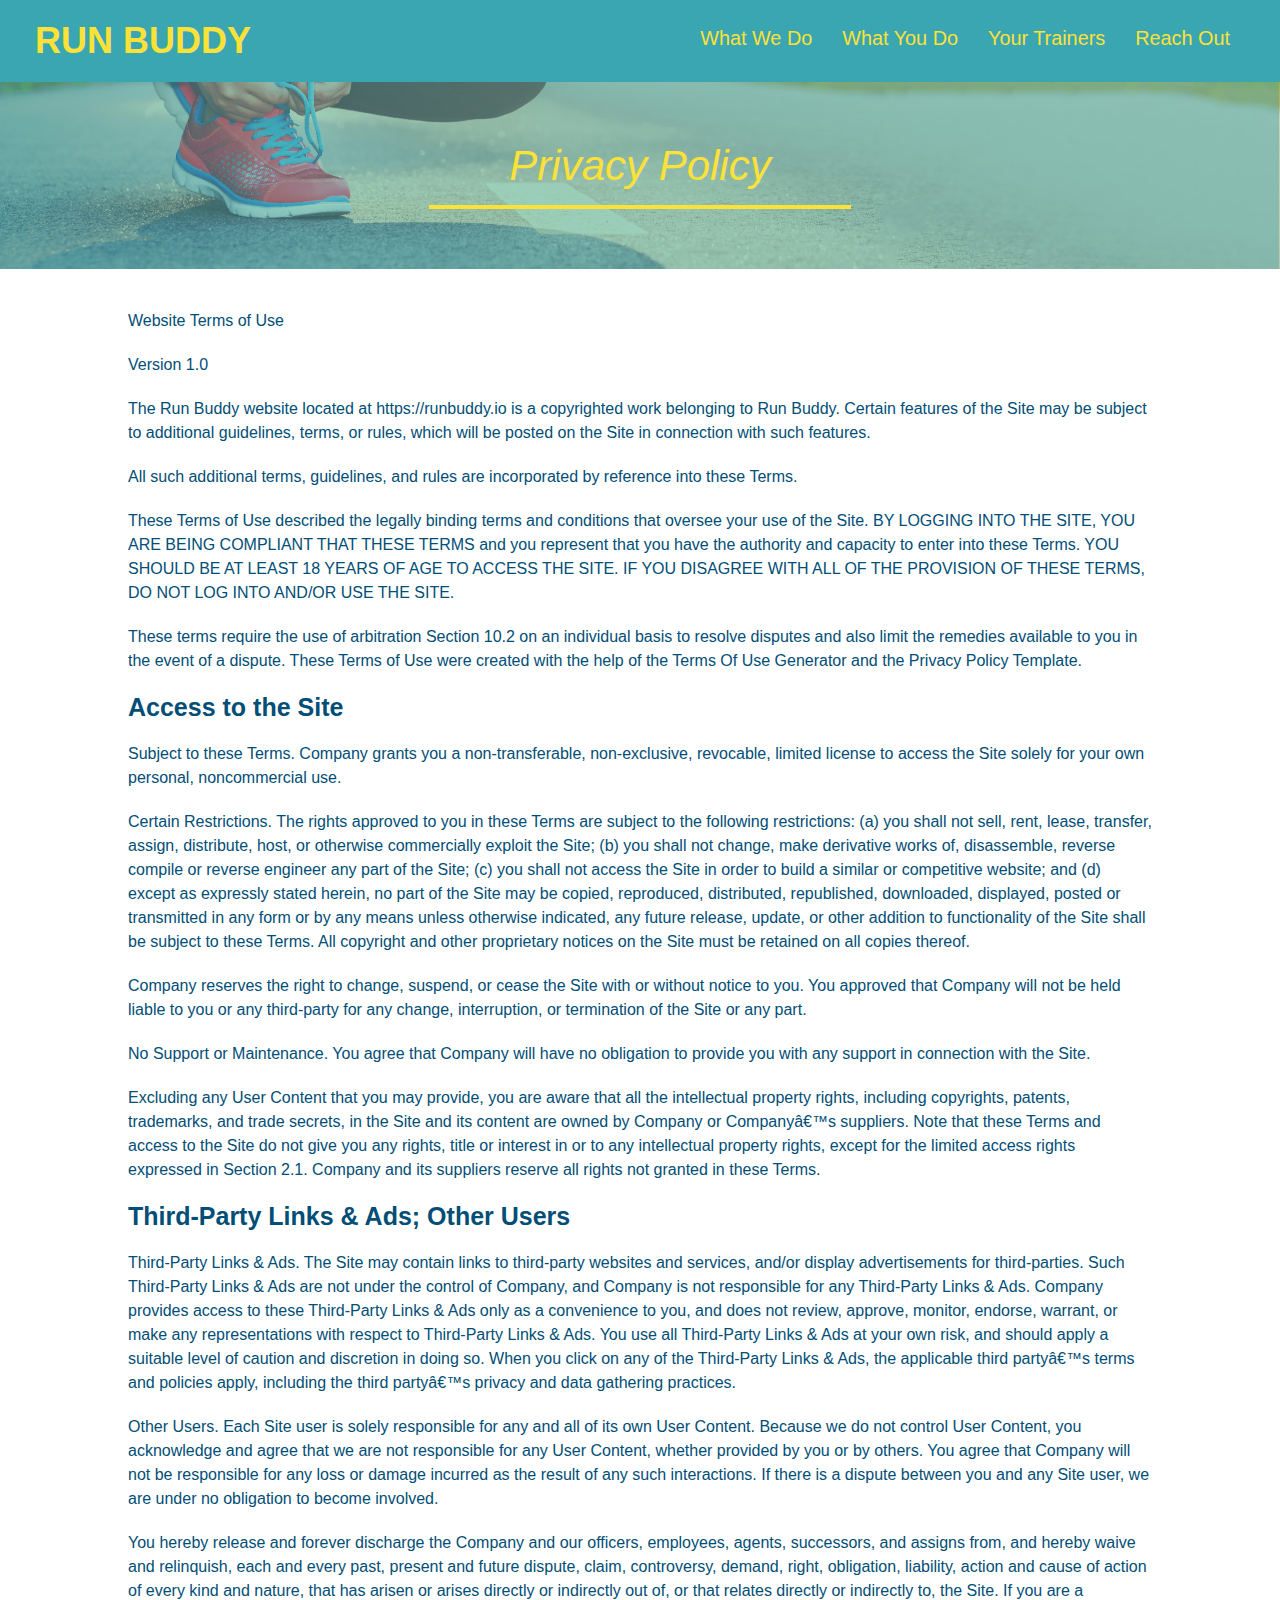
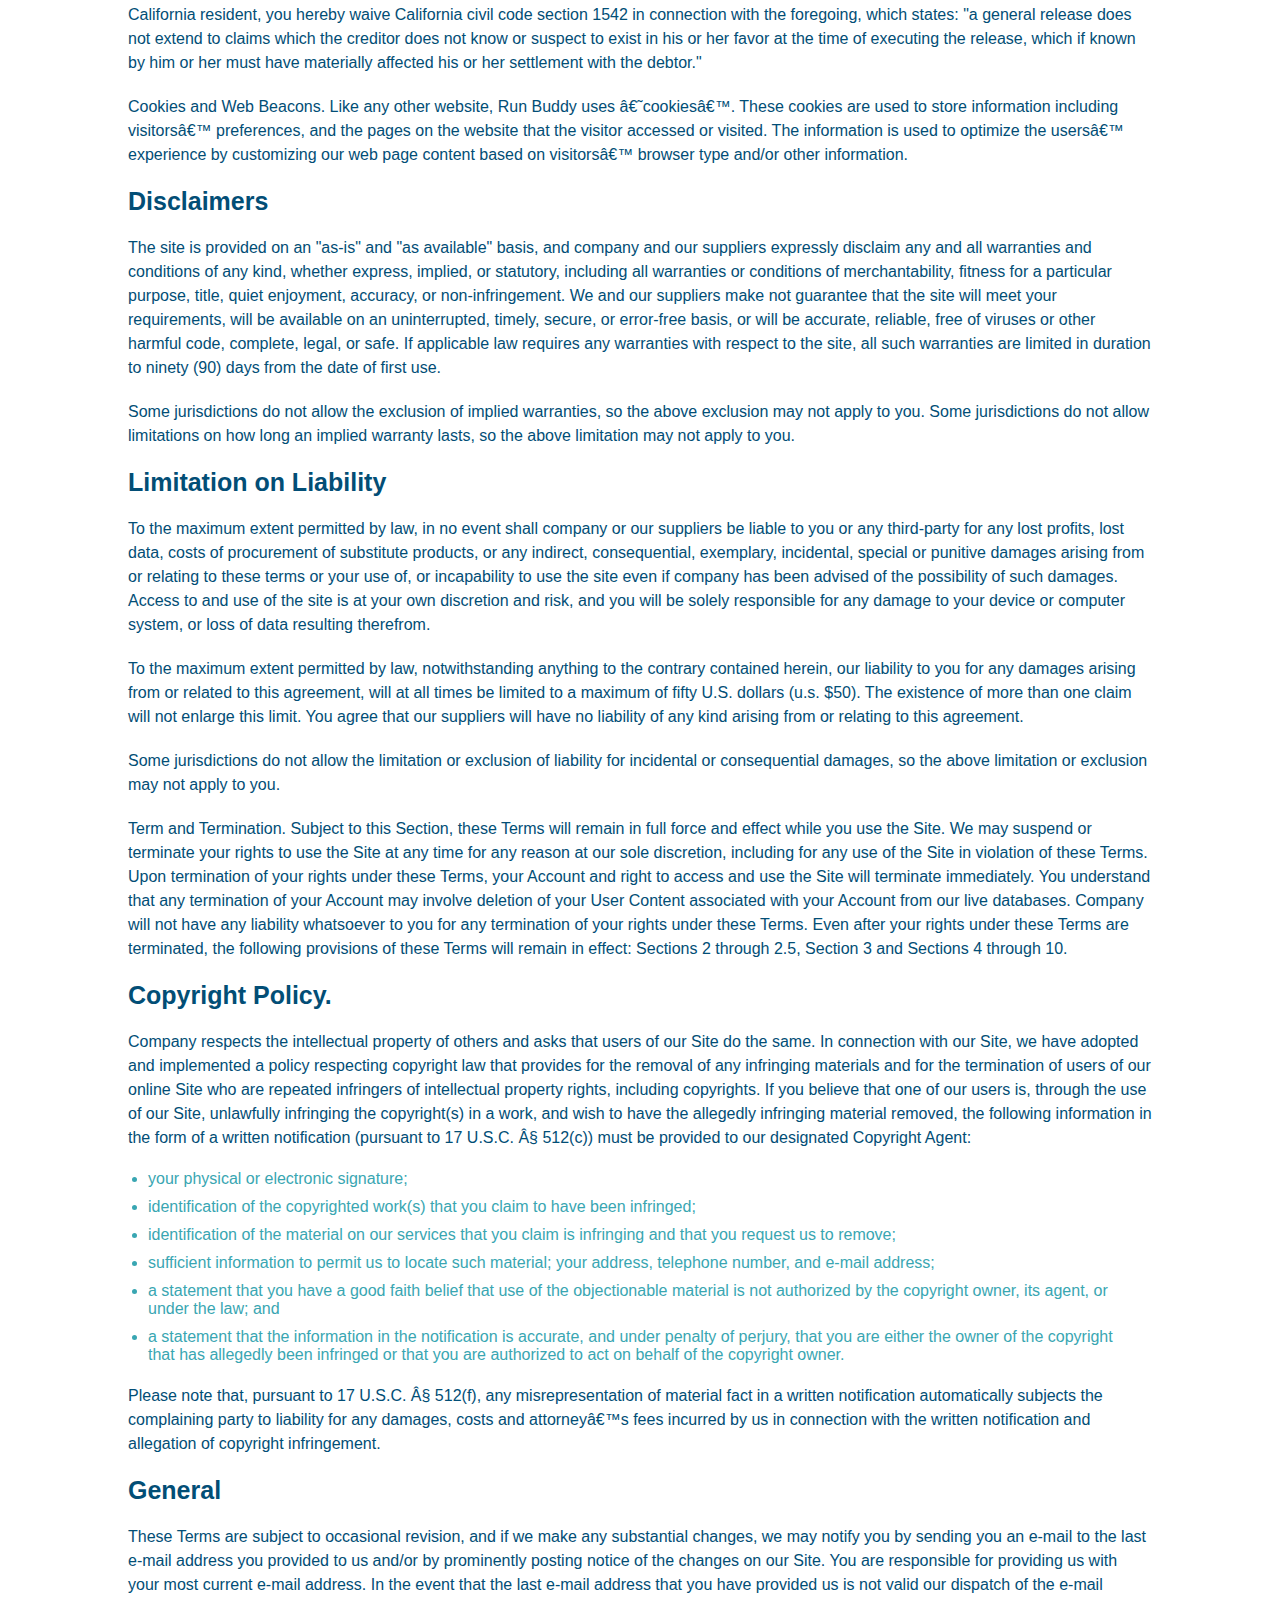
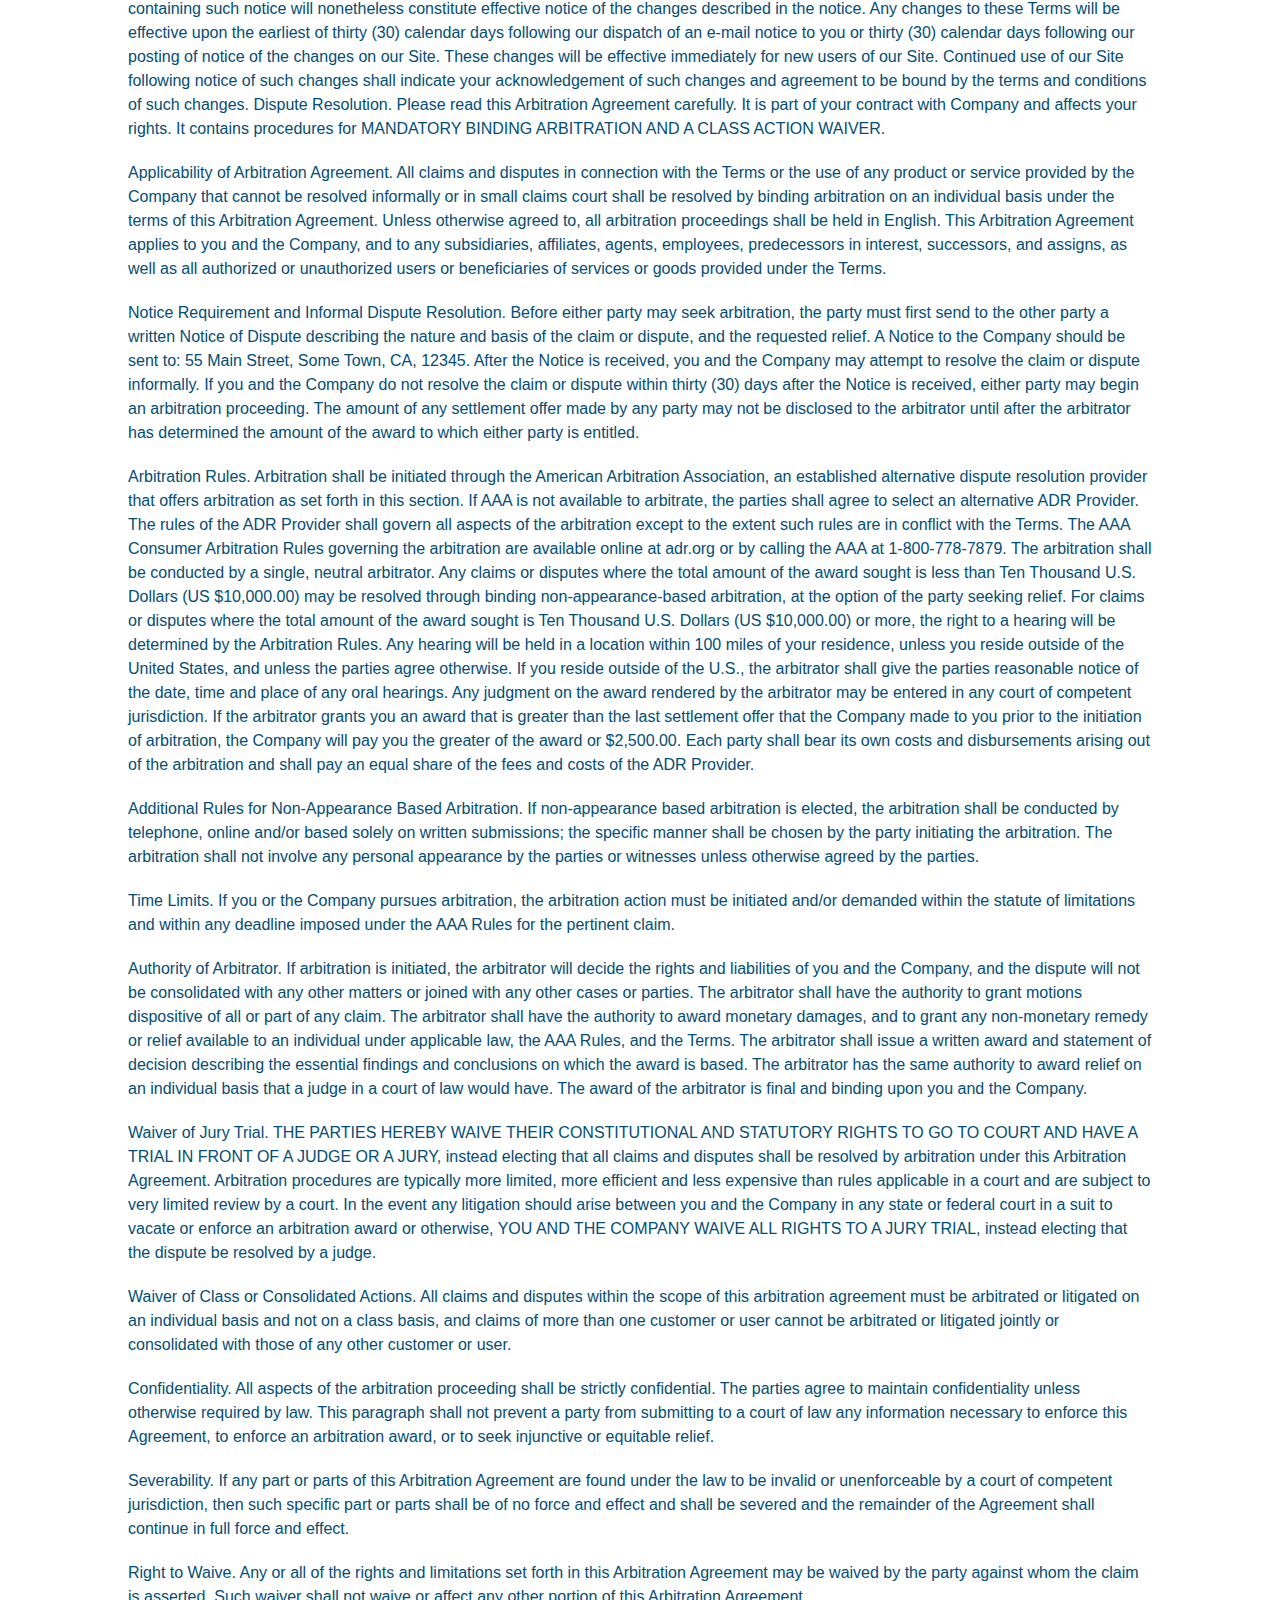
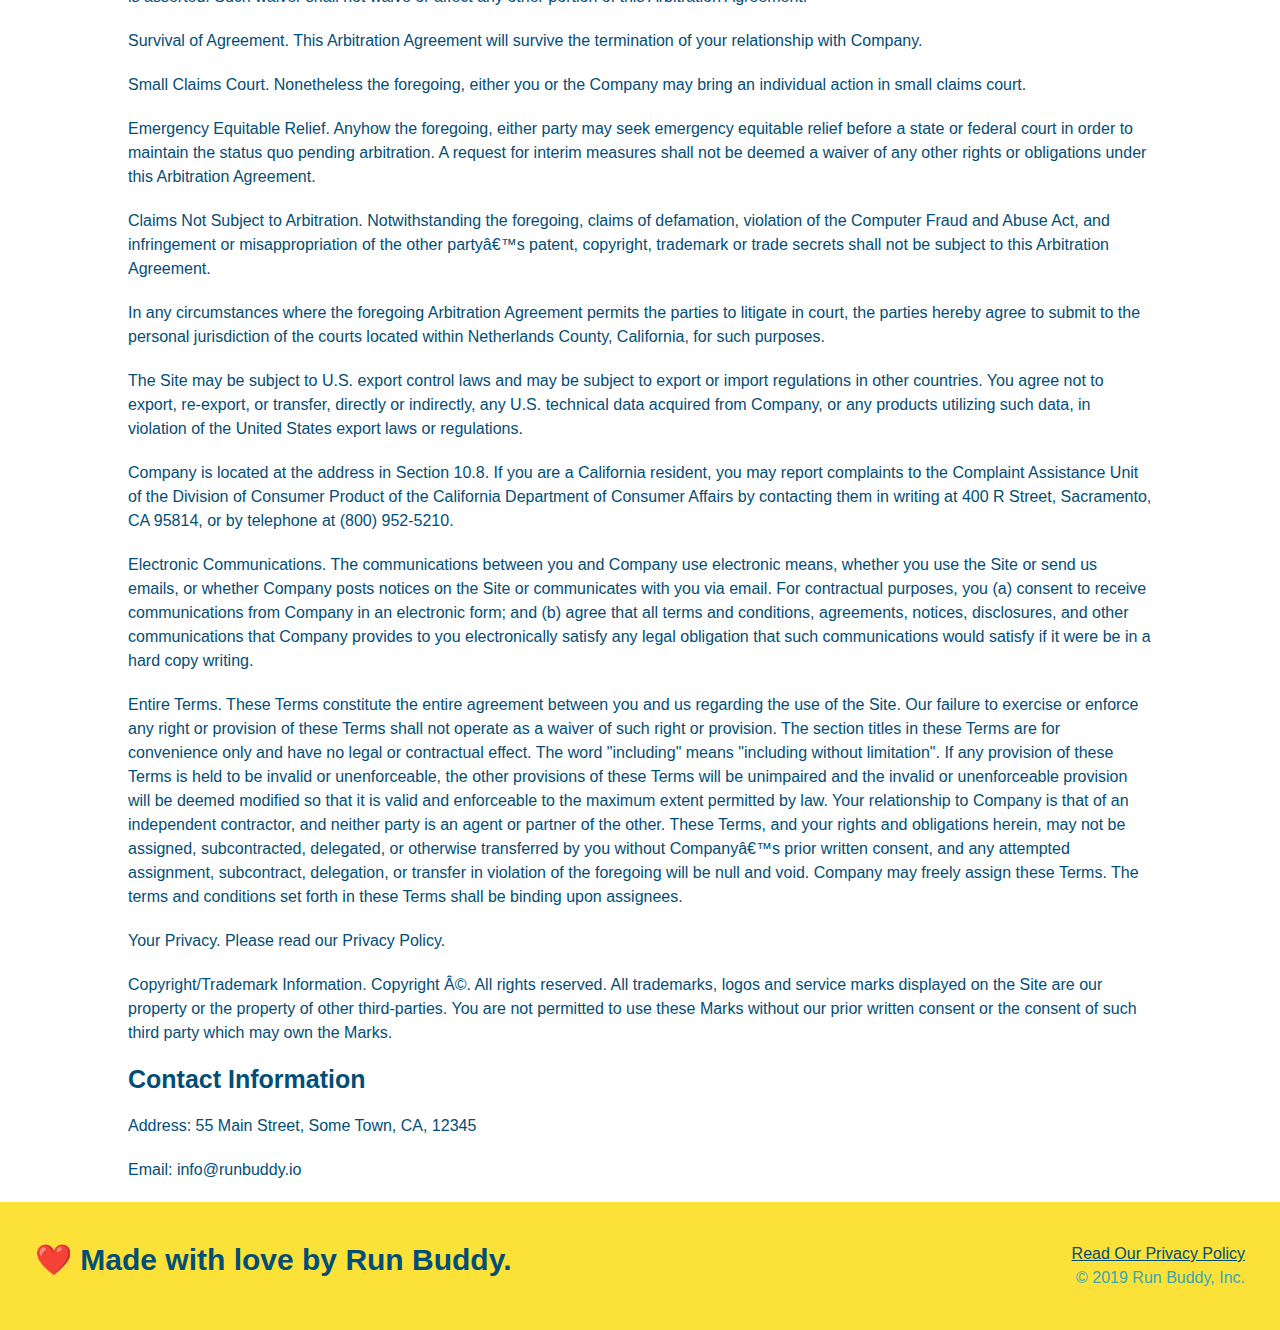
==== commit 5391ff00: "updated rules & added meta for mobile devices" ====
--- a/privacy-policy.html
+++ b/privacy-policy.html
@@ -3,6 +3,7 @@
 
 <head>
   <meta charset="UTF-8" />
+  <meta name="viewport" content="width=device-width, initial-scale=1.0"/>
   <title>Privacy Policy - Run Buddy</title>
   <link rel="stylesheet" href="style.css" />
   <link rel="stylesheet" href="secondary-styles.css" />
--- a/style.css
+++ b/style.css
@@ -44,26 +44,29 @@
 }
 
 header nav ul li a {
-  margin: 0 30px;
+  padding: 10px 15px;
   font-weight: lighter;
   font-size: 1.55vw;
 }
 
 footer {
+  display: flex;
+  justify-content: space-between;
+  flex-wrap: wrap;
   background: #fce138;
   width: 100%;
   padding: 40px 35px;
 }
 
 footer h2 {
-  display: inline;
+  
   color: #024e76;
   font-size: 30px;
   margin: 0;
 }
 
 footer div {
-  float: right;
+  
   line-height: 1.5;
   text-align: right;
 }
@@ -78,11 +81,13 @@
 
 /* Hero Style Start */
 .hero {
+  display: flex;
+  justify-content: center;
+  flex-wrap: wrap;
   background-image: url('images/hero-bg.jpg');
-  height: 600px;
   background-size: cover;
   background-position: center;
-  position: relative;
+  align-items: flex-start;
 }
 /* Hero Style End */
 
@@ -90,11 +95,9 @@
   border: 3px solid #024e76;
   background-color: #fce138;
   padding: 20px;
-  width: 500px;
-  color: #024e76;
-  position: absolute;
-  bottom: 120px;
-  right: 140px;
+  color: #024e76;
+  width: 40%;
+  margin: 3.5%;
 }
 
 .hero-form h3 {
@@ -103,6 +106,21 @@
 }
 .hero-form p {
   margin: 5px 0 15px 0;
+}
+
+.hero-cta {
+  width:35%;
+  text-align: right;
+  margin: 3.5%;
+  color: #fff;
+  font-size: 18px;
+  line-height: 1.2;
+}
+
+.hero-cta h2 {
+  font-style: italic;
+  font-size: 55px;
+  color: #fce138;
 }
 
 .form-input {
@@ -125,10 +143,6 @@
   border: none;
   padding: 10px 20px;
   font-size: 16px;
-}
-
-.intro {
-  text-align: center;
 }
 
 .intro p {
@@ -137,44 +151,70 @@
   width: 80%;
   font-size: 20px;
   margin: 0 auto;
+  text-align: center;
 }
 
 .steps {
+  background: #fce138;
+}
+
+.step {
+  margin: 50px auto;
+  padding-bottom: 50px;
+  width: 80%;
+  border-bottom: 1px solid #39a6b2;
+  display: flex;
+  flex-wrap: wrap;
+  align-items: center;
+  justify-content: space-between;
+}
+
+
+
+.step h3 {
+  color: #024e76;
+  font-size: 46px;
+  flex: 1 30%;
+}
+
+.step-info {
+  flex: 2 70%;
+  display: flex;
+  flex-wrap: wrap;
+  align-items: center;
+}
+.step-img {
+  flex: 1 12%;
+  margin-right: 20px;
+}
+
+.step-img img {
+  max-width: 100%;
+}
+
+.step-text {
+  flex: 12;
+}
+
+.step-text p {
+  color: #39a6b2;
+  font-size: 18px;
+}
+
+.step-text h4 {
+  font-size: 26px;
+  line-height: 1.5;
+  color: #024e76;
+}
+
+.section-title {
+  font-size: 48px;
+  color: #024e76;
+  border-bottom: 3px solid;
+  padding-bottom: 20px;
   text-align: center;
-  background: #fce138;
-}
-
-.steps div {
-  margin-bottom: 80px;
-}
-
-.steps img {
-  width: 15%;
-  margin: 10px 0;
-}
-
-.steps h3 {
-  color: #024e76;
-  font-size: 46px;
-  margin-top: 10px;
-}
-
-.steps p {
-  color: #39a6b2;
-  font-size: 23px;
-}
-
-.steps span {
-  font-size: 38px;
-}
-
-.section-title {
-  font-size: 55px;
-  color: #024e76;
-  margin-bottom: 35px;
-  padding: 0 100px 20px 100px;
-  display: inline-block;
-  border-bottom: 3px solid;
+  margin: 0 auto 35px auto;
+  width: 50%;
 }
 
 .primary-border {
@@ -186,42 +226,42 @@
 }
 
 .trainers {
-  text-align: center;
+  width: 100%;
+  margin: 0 auto;
+  display: flex;
+  flex-wrap: wrap;
+  justify-content: space-around;
 }
 
 .trainer {
-  width: 900px;
-  margin: 0 auto 30px auto;
+  margin: 20px;
   background: #024e76;
   color: #fce138;
-  overflow: auto;
+  flex: 1;
 }
 
 .trainer img {
-  width: 35%;
-  float: left;
+  width: 100%;
 }
 
 .trainer-bio {
-  padding: 35px;
-  float: left;
-  width: 65%;
+  padding: 25px;
+  line-height: 1.3;
 }
 
 .trainer-bio h3 {
-  font-size: 32px;
-  margin-bottom: 8px;
+  font-size: 28px;
 }
 
 .trainer-bio h4 {
   font-weight: lighter;
-  font-size: 26px;
-  margin-bottom: 25px;
+  font-size: 22px;
+  margin-bottom: 15px;
 }
 
 .trainer-bio p {
   font-size: 17px;
-  line-height: 1.3;
+  
 }
 
 .text-left {
@@ -232,9 +272,13 @@
   text-align: right;
 }
 
+.flex-row {
+  display: flex;
+}
+
 /* REACH OUT STYLES START */
 .contact {
-  text-align: center;
+  
   background: #024e76;
 }
 
@@ -242,17 +286,22 @@
   color: #fce138;
 }
 
+.contact-info > * {
+  flex: 1;
+  margin: 15px;
+}
+
+.contact-info{
+  display: flex;
+  justify-content: space-between;
+  flex-wrap: wrap;
+}
+  
 .contact-info iframe {
-  width: 400px;
   height: 400px;
 }
 
 .contact-info div {
-  width: 410px;
-  display: inline-block;
-  vertical-align: top;
-  text-align: left;
-  margin: 30px 0 0 60px;
   color: white;
 }
 
@@ -265,7 +314,7 @@
 .contact-info address {
   margin: 20px 0;
   line-height: 1.5;
-  font-size: 20px;
+  font-size: 16px;
   font-style: normal;
 }
 
@@ -273,4 +322,25 @@
   color: #fce138;
 }
 
+.contact-form input,
+.contact-form textarea {
+  border: 1px solid #024e76;
+  display: block;
+  padding: 7px 15px;
+  font-size: 16px;
+  width: 100%;
+  margin-bottom: 15px;
+  margin-top: 5px;
+}
+
+.contact-form button {
+  width: 100%;
+  border: none;
+  background: #fce138;
+  color: #024e76;
+  text-align: center;
+  padding: 15px 0;
+  font-size: 16px;
+}
+
 /* REACH OUT STYLES END */
